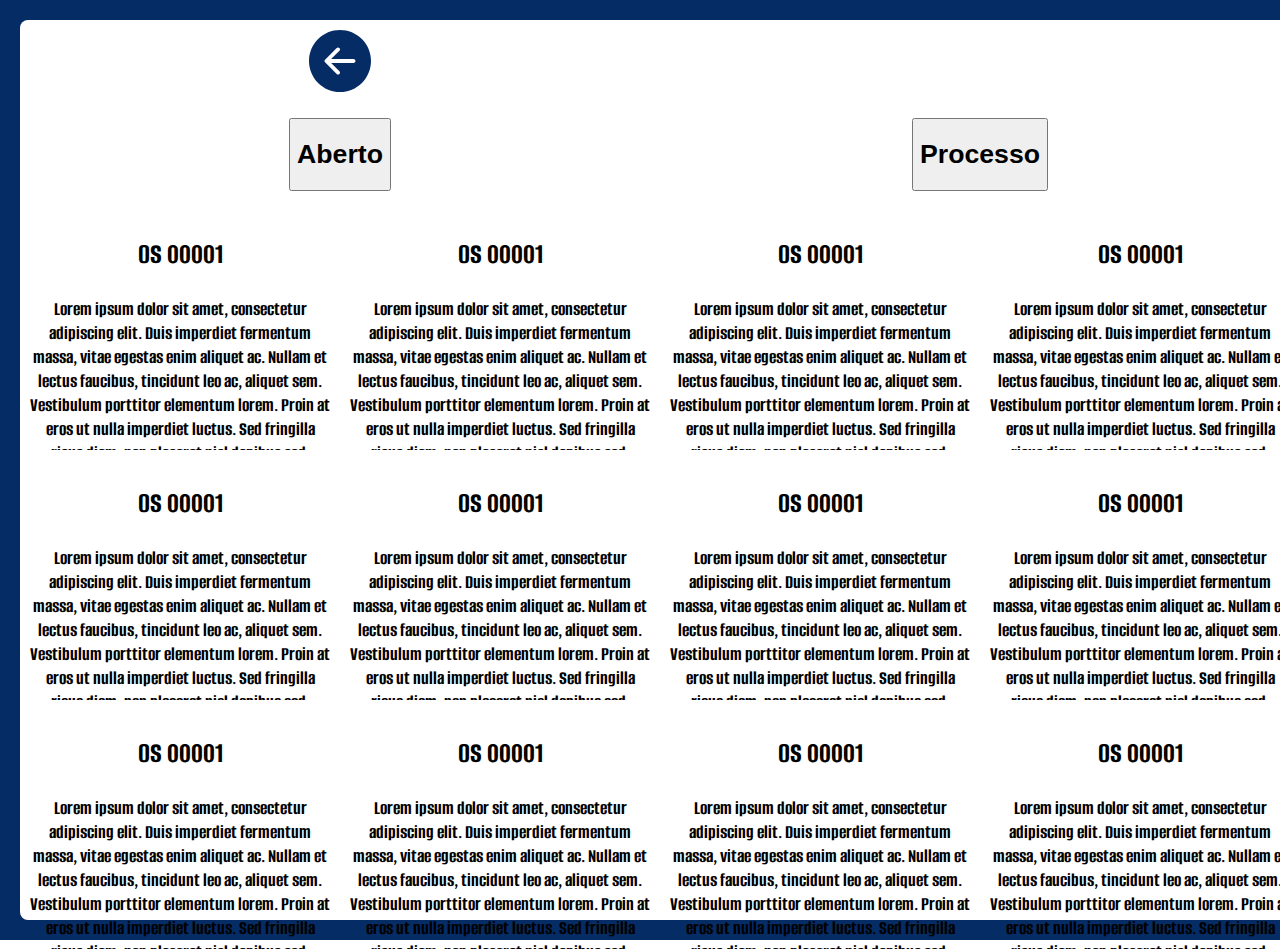
==== src/app/panel/panel.html @ eadb46f0 "start the panel page" ====
<!DOCTYPE html>
<html lang="pt-br">

<head>
    <meta charset="UTF-8">
    <meta name="viewport" content="width=device-width, initial-scale=1.0">
    <title>Service Management</title>
    <link rel="stylesheet" href="panel.css">
    <link href="https://cdn.jsdelivr.net/npm/bootstrap@5.3.1/dist/css/bootstrap.min.css" rel="stylesheet"
        integrity="sha384-4bw+/aepP/YC94hEpVNVgiZdgIC5+VKNBQNGCHeKRQN+PtmoHDEXuppvnDJzQIu9" crossorigin="anonymous">
</head>

<body>
    <div id="body">
        <div id="body-container">
            <!--O cabeçalho engloba a parte do botão de voltar até os botoes de aberto e processo-->
            <header class="grid-container-header">
                <div class="grid-item d-flex justify-content-start">
                    <img src="../../assets/resources/images/btn-voltar.svg" class="d-none d-sm-block img-fluid"
                        style="width: 10%;">
                </div>
                <div class="grid-item">
                </div>
                <div class="grid-item">
                    <button type="button" class="btn btn-success text-center">
                        <h1>Aberto</h1>
                    </button>
                </div>
                <div class="grid-item">
                    <button type="button" class="btn btn-warning text-centertext-white">
                        <h1>Processo</h1>
                    </button>
                </div>
            </header>
            <!--O main controla os cards do painel-->
            <main>
                <div class="grid-container-content">
                    <div class="grid-item">
                        <div class="card text-white bg-success">
                            <div class="card-header">
                                <h2>OS 00001</h2>
                            </div>
                            <div class="card-body">
                                <p class="card-text">Lorem ipsum dolor sit amet, consectetur adipiscing elit. Duis
                                    imperdiet fermentum massa, vitae egestas enim aliquet ac. Nullam et lectus faucibus,
                                    tincidunt leo ac, aliquet sem. Vestibulum porttitor elementum lorem. Proin at eros
                                    ut nulla imperdiet luctus. Sed fringilla risus diam, non placerat nisl dapibus sed.
                                    Nullam in velit at neque sollicitudin mattis. Aenean tincidunt justo quis purus
                                    finibus, vitae molestie ligula congue. Sed vel molestie nisl, in convallis ante. Nam
                                    eget viverra lacus. Donec semper metus quis augue vestibulum, vel venenatis quam
                                    suscipit. Ut ex diam, lacinia sed libero eget, bibendum congue risus. Vestibulum ut
                                    aliquet sapien. Nam scelerisque libero id tincidunt feugiat. </p>
                            </div>
                        </div>
                    </div>
                    <div class="grid-item">
                        <div class="card text-white bg-success">
                            <div class="card-header">
                                <h2>OS 00001</h2>
                            </div>
                            <div class="card-body">
                                <p class="card-text">Lorem ipsum dolor sit amet, consectetur adipiscing elit. Duis
                                    imperdiet fermentum massa, vitae egestas enim aliquet ac. Nullam et lectus faucibus,
                                    tincidunt leo ac, aliquet sem. Vestibulum porttitor elementum lorem. Proin at eros
                                    ut nulla imperdiet luctus. Sed fringilla risus diam, non placerat nisl dapibus sed.
                                    Nullam in velit at neque sollicitudin mattis. Aenean tincidunt justo quis purus
                                    finibus, vitae molestie ligula congue. Sed vel molestie nisl, in convallis ante. Nam
                                    eget viverra lacus. Donec semper metus quis augue vestibulum, vel venenatis quam
                                    suscipit. Ut ex diam, lacinia sed libero eget, bibendum congue risus. Vestibulum ut
                                    aliquet sapien. Nam scelerisque libero id tincidunt feugiat. </p>
                            </div>
                        </div>
                    </div>
                    <div class="grid-item">
                        <div class="card text-white bg-success">
                            <div class="card-header">
                                <h2>OS 00001</h2>
                            </div>
                            <div class="card-body">
                                <p class="card-text">Lorem ipsum dolor sit amet, consectetur adipiscing elit. Duis
                                    imperdiet fermentum massa, vitae egestas enim aliquet ac. Nullam et lectus faucibus,
                                    tincidunt leo ac, aliquet sem. Vestibulum porttitor elementum lorem. Proin at eros
                                    ut nulla imperdiet luctus. Sed fringilla risus diam, non placerat nisl dapibus sed.
                                    Nullam in velit at neque sollicitudin mattis. Aenean tincidunt justo quis purus
                                    finibus, vitae molestie ligula congue. Sed vel molestie nisl, in convallis ante. Nam
                                    eget viverra lacus. Donec semper metus quis augue vestibulum, vel venenatis quam
                                    suscipit. Ut ex diam, lacinia sed libero eget, bibendum congue risus. Vestibulum ut
                                    aliquet sapien. Nam scelerisque libero id tincidunt feugiat. </p>
                            </div>
                        </div>
                    </div>
                    <div class="grid-item">
                        <div class="card text-white bg-success">
                            <div class="card-header">
                                <h2>OS 00001</h2>
                            </div>
                            <div class="card-body">
                                <p class="card-text">Lorem ipsum dolor sit amet, consectetur adipiscing elit. Duis
                                    imperdiet fermentum massa, vitae egestas enim aliquet ac. Nullam et lectus faucibus,
                                    tincidunt leo ac, aliquet sem. Vestibulum porttitor elementum lorem. Proin at eros
                                    ut nulla imperdiet luctus. Sed fringilla risus diam, non placerat nisl dapibus sed.
                                    Nullam in velit at neque sollicitudin mattis. Aenean tincidunt justo quis purus
                                    finibus, vitae molestie ligula congue. Sed vel molestie nisl, in convallis ante. Nam
                                    eget viverra lacus. Donec semper metus quis augue vestibulum, vel venenatis quam
                                    suscipit. Ut ex diam, lacinia sed libero eget, bibendum congue risus. Vestibulum ut
                                    aliquet sapien. Nam scelerisque libero id tincidunt feugiat. </p>
                            </div>
                        </div>
                    </div>
                    <div class="grid-item">
                        <div class="card text-white bg-success">
                            <div class="card-header">
                                <h2>OS 00001</h2>
                            </div>
                            <div class="card-body">
                                <p class="card-text">Lorem ipsum dolor sit amet, consectetur adipiscing elit. Duis
                                    imperdiet fermentum massa, vitae egestas enim aliquet ac. Nullam et lectus faucibus,
                                    tincidunt leo ac, aliquet sem. Vestibulum porttitor elementum lorem. Proin at eros
                                    ut nulla imperdiet luctus. Sed fringilla risus diam, non placerat nisl dapibus sed.
                                    Nullam in velit at neque sollicitudin mattis. Aenean tincidunt justo quis purus
                                    finibus, vitae molestie ligula congue. Sed vel molestie nisl, in convallis ante. Nam
                                    eget viverra lacus. Donec semper metus quis augue vestibulum, vel venenatis quam
                                    suscipit. Ut ex diam, lacinia sed libero eget, bibendum congue risus. Vestibulum ut
                                    aliquet sapien. Nam scelerisque libero id tincidunt feugiat. </p>
                            </div>
                        </div>
                    </div>
                    <div class="grid-item">
                        <div class="card text-white bg-success">
                            <div class="card-header">
                                <h2>OS 00001</h2>
                            </div>
                            <div class="card-body">
                                <p class="card-text">Lorem ipsum dolor sit amet, consectetur adipiscing elit. Duis
                                    imperdiet fermentum massa, vitae egestas enim aliquet ac. Nullam et lectus faucibus,
                                    tincidunt leo ac, aliquet sem. Vestibulum porttitor elementum lorem. Proin at eros
                                    ut nulla imperdiet luctus. Sed fringilla risus diam, non placerat nisl dapibus sed.
                                    Nullam in velit at neque sollicitudin mattis. Aenean tincidunt justo quis purus
                                    finibus, vitae molestie ligula congue. Sed vel molestie nisl, in convallis ante. Nam
                                    eget viverra lacus. Donec semper metus quis augue vestibulum, vel venenatis quam
                                    suscipit. Ut ex diam, lacinia sed libero eget, bibendum congue risus. Vestibulum ut
                                    aliquet sapien. Nam scelerisque libero id tincidunt feugiat. </p>
                            </div>
                        </div>
                    </div>
                </div>

                <div class="grid-container-content">
                    <div class="grid-item">
                        <div class="card text-white bg-warning">
                            <div class="card-header">
                                <h2>OS 00001</h2>
                            </div>
                            <div class="card-body">
                                <p class="card-text">Lorem ipsum dolor sit amet, consectetur adipiscing elit. Duis
                                    imperdiet fermentum massa, vitae egestas enim aliquet ac. Nullam et lectus faucibus,
                                    tincidunt leo ac, aliquet sem. Vestibulum porttitor elementum lorem. Proin at eros
                                    ut nulla imperdiet luctus. Sed fringilla risus diam, non placerat nisl dapibus sed.
                                    Nullam in velit at neque sollicitudin mattis. Aenean tincidunt justo quis purus
                                    finibus, vitae molestie ligula congue. Sed vel molestie nisl, in convallis ante. Nam
                                    eget viverra lacus. Donec semper metus quis augue vestibulum, vel venenatis quam
                                    suscipit. Ut ex diam, lacinia sed libero eget, bibendum congue risus. Vestibulum ut
                                    aliquet sapien. Nam scelerisque libero id tincidunt feugiat. </p>
                            </div>
                        </div>
                    </div>
                    <div class="grid-item">
                        <div class="card text-white bg-warning">
                            <div class="card-header">
                                <h2>OS 00001</h2>
                            </div>
                            <div class="card-body">
                                <p class="card-text">Lorem ipsum dolor sit amet, consectetur adipiscing elit. Duis
                                    imperdiet fermentum massa, vitae egestas enim aliquet ac. Nullam et lectus faucibus,
                                    tincidunt leo ac, aliquet sem. Vestibulum porttitor elementum lorem. Proin at eros
                                    ut nulla imperdiet luctus. Sed fringilla risus diam, non placerat nisl dapibus sed.
                                    Nullam in velit at neque sollicitudin mattis. Aenean tincidunt justo quis purus
                                    finibus, vitae molestie ligula congue. Sed vel molestie nisl, in convallis ante. Nam
                                    eget viverra lacus. Donec semper metus quis augue vestibulum, vel venenatis quam
                                    suscipit. Ut ex diam, lacinia sed libero eget, bibendum congue risus. Vestibulum ut
                                    aliquet sapien. Nam scelerisque libero id tincidunt feugiat. </p>
                            </div>
                        </div>
                    </div>
                    <div class="grid-item">
                        <div class="card text-white bg-warning">
                            <div class="card-header">
                                <h2>OS 00001</h2>
                            </div>
                            <div class="card-body">
                                <p class="card-text">Lorem ipsum dolor sit amet, consectetur adipiscing elit. Duis
                                    imperdiet fermentum massa, vitae egestas enim aliquet ac. Nullam et lectus faucibus,
                                    tincidunt leo ac, aliquet sem. Vestibulum porttitor elementum lorem. Proin at eros
                                    ut nulla imperdiet luctus. Sed fringilla risus diam, non placerat nisl dapibus sed.
                                    Nullam in velit at neque sollicitudin mattis. Aenean tincidunt justo quis purus
                                    finibus, vitae molestie ligula congue. Sed vel molestie nisl, in convallis ante. Nam
                                    eget viverra lacus. Donec semper metus quis augue vestibulum, vel venenatis quam
                                    suscipit. Ut ex diam, lacinia sed libero eget, bibendum congue risus. Vestibulum ut
                                    aliquet sapien. Nam scelerisque libero id tincidunt feugiat. </p>
                            </div>
                        </div>
                    </div>
                    <div class="grid-item">
                        <div class="card text-white bg-warning">
                            <div class="card-header">
                                <h2>OS 00001</h2>
                            </div>
                            <div class="card-body">
                                <p class="card-text">Lorem ipsum dolor sit amet, consectetur adipiscing elit. Duis
                                    imperdiet fermentum massa, vitae egestas enim aliquet ac. Nullam et lectus faucibus,
                                    tincidunt leo ac, aliquet sem. Vestibulum porttitor elementum lorem. Proin at eros
                                    ut nulla imperdiet luctus. Sed fringilla risus diam, non placerat nisl dapibus sed.
                                    Nullam in velit at neque sollicitudin mattis. Aenean tincidunt justo quis purus
                                    finibus, vitae molestie ligula congue. Sed vel molestie nisl, in convallis ante. Nam
                                    eget viverra lacus. Donec semper metus quis augue vestibulum, vel venenatis quam
                                    suscipit. Ut ex diam, lacinia sed libero eget, bibendum congue risus. Vestibulum ut
                                    aliquet sapien. Nam scelerisque libero id tincidunt feugiat. </p>
                            </div>
                        </div>
                    </div>
                    <div class="grid-item">
                        <div class="card text-white bg-warning">
                            <div class="card-header">
                                <h2>OS 00001</h2>
                            </div>
                            <div class="card-body">
                                <p class="card-text">Lorem ipsum dolor sit amet, consectetur adipiscing elit. Duis
                                    imperdiet fermentum massa, vitae egestas enim aliquet ac. Nullam et lectus faucibus,
                                    tincidunt leo ac, aliquet sem. Vestibulum porttitor elementum lorem. Proin at eros
                                    ut nulla imperdiet luctus. Sed fringilla risus diam, non placerat nisl dapibus sed.
                                    Nullam in velit at neque sollicitudin mattis. Aenean tincidunt justo quis purus
                                    finibus, vitae molestie ligula congue. Sed vel molestie nisl, in convallis ante. Nam
                                    eget viverra lacus. Donec semper metus quis augue vestibulum, vel venenatis quam
                                    suscipit. Ut ex diam, lacinia sed libero eget, bibendum congue risus. Vestibulum ut
                                    aliquet sapien. Nam scelerisque libero id tincidunt feugiat. </p>
                            </div>
                        </div>
                    </div>
                    <div class="grid-item">
                        <div class="card text-white bg-warning">
                            <div class="card-header">
                                <h2>OS 00001</h2>
                            </div>
                            <div class="card-body">
                                <p class="card-text">Lorem ipsum dolor sit amet, consectetur adipiscing elit. Duis
                                    imperdiet fermentum massa, vitae egestas enim aliquet ac. Nullam et lectus faucibus,
                                    tincidunt leo ac, aliquet sem. Vestibulum porttitor elementum lorem. Proin at eros
                                    ut nulla imperdiet luctus. Sed fringilla risus diam, non placerat nisl dapibus sed.
                                    Nullam in velit at neque sollicitudin mattis. Aenean tincidunt justo quis purus
                                    finibus, vitae molestie ligula congue. Sed vel molestie nisl, in convallis ante. Nam
                                    eget viverra lacus. Donec semper metus quis augue vestibulum, vel venenatis quam
                                    suscipit. Ut ex diam, lacinia sed libero eget, bibendum congue risus. Vestibulum ut
                                    aliquet sapien. Nam scelerisque libero id tincidunt feugiat. </p>
                            </div>
                        </div>
                    </div>
                </div>
            </main>
        </div>
    </div>

    <script src="https://cdn.jsdelivr.net/npm/bootstrap@5.3.1/dist/js/bootstrap.bundle.min.js"
        integrity="sha384-HwwvtgBNo3bZJJLYd8oVXjrBZt8cqVSpeBNS5n7C8IVInixGAoxmnlMuBnhbgrkm" crossorigin="anonymous">
    </script>

    <script src="assets/resources/lib/jquery/jquery-3.7.1.min.js"></script>
</body>

</html>
---- src/app/panel/panel.css ----
@font-face {
    font-family: AlumniSans-Bold;
    src: url(../../assets/resources/fonts/Alumni_Sans/static/AlumniSans-Bold.ttf)
}

html,
body {
    height: 100%;
    margin: 0;
    padding: 0;
}

main {
    display: flex;
}

#body {
    background-color: #052C65;
    font-family: AlumniSans-bold;
    font-size: 20px;
    width: 100%;
    height: 100vh;
    padding: 1em;
}

#body-container {
    background-color: white;
    border-radius: .4em;
    height: 100%;
}

.grid-container-header {
    display: grid;
    grid-template-columns: repeat(2, 1fr);
    grid-template-rows: 12.2vh 12.2h;
}

.grid-container-content {
    display: grid;
    grid-template-columns: repeat(2, 1fr);
}

.grid-item {
    padding: 0.5em;
    text-align: center;
    overflow: hidden;
    max-height: 25.5vh;
}

@media (max-width: 1024px) {
    .grid-container-content {
        grid-template-columns: repeat(1, 1fr);
        /* Quando a tela for menor ou igual a 768px, uma coluna */
    }
}
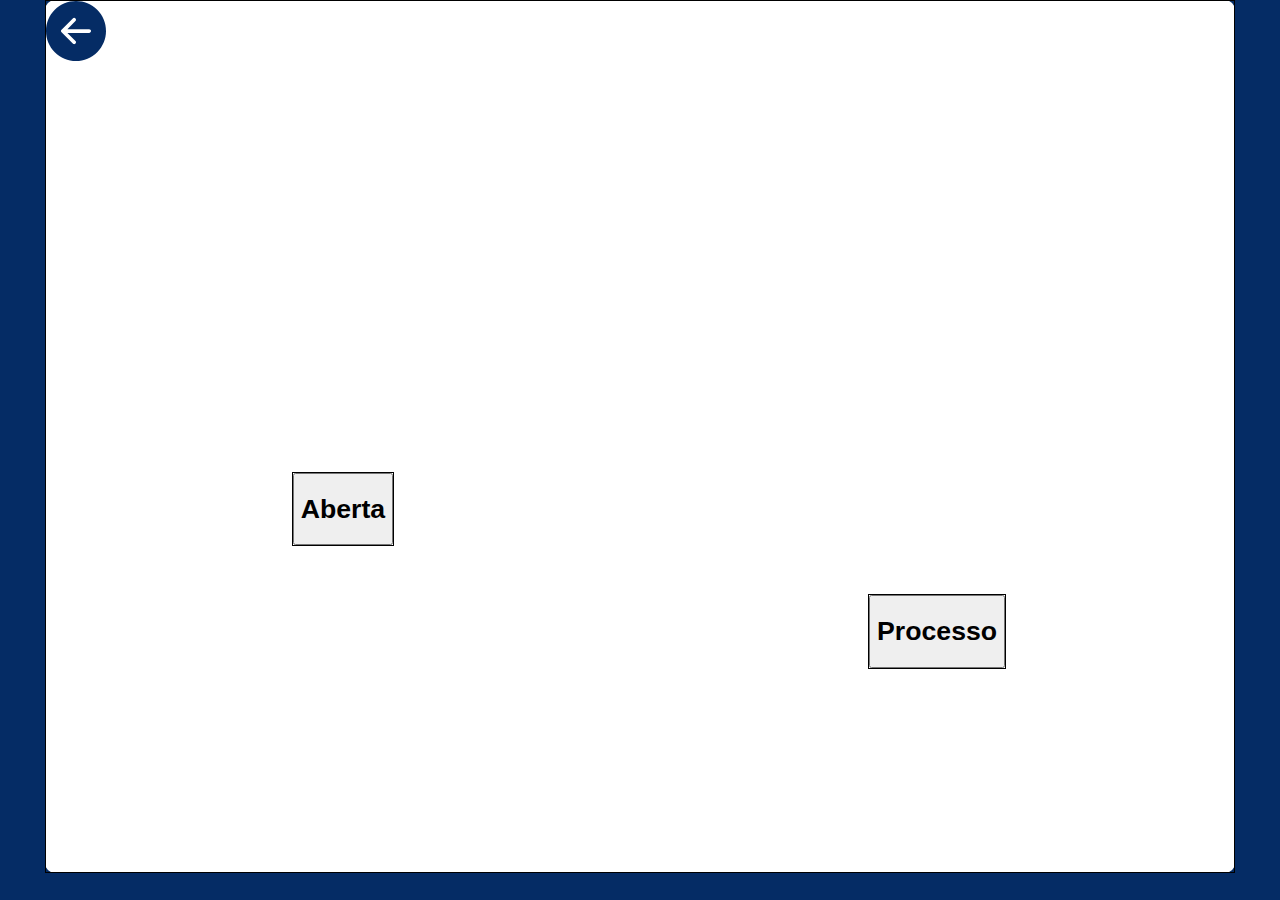
==== commit 1e024703: "a" ====
--- a/src/app/panel/panel.html
+++ b/src/app/panel/panel.html
@@ -11,251 +11,26 @@
 </head>
 
 <body>
-    <div id="body">
-        <div id="body-container">
-            <!--O cabeçalho engloba a parte do botão de voltar até os botoes de aberto e processo-->
-            <header class="grid-container-header">
-                <div class="grid-item d-flex justify-content-start">
-                    <img src="../../assets/resources/images/btn-voltar.svg" class="d-none d-sm-block img-fluid"
-                        style="width: 10%;">
+    <div class="contentor cor-roxa" id="corpo">
+        <div class="contentor cor-branca largura-93 altura-97 margem-auto b-raio-1 grelha-1-coluna">
+            <!--Cabeçalho-->
+            <div id="header" class="contentor-pequeno grelha-2-colunas borda-1">
+                <div>
+                    <img src="../../assets/resources/images/btn-voltar.svg">
                 </div>
-                <div class="grid-item">
-                </div>
-                <div class="grid-item">
-                    <button type="button" class="btn btn-success text-center">
-                        <h1>Aberto</h1>
+                <div></div>
+                <div class="contentor-pequeno margem-auto margem-topo-8 borda-1">
+                    <button type="button" class="btn btn-success text-center text-white">
+                        <h1>Aberta</h1>
                     </button>
                 </div>
-                <div class="grid-item">
-                    <button type="button" class="btn btn-warning text-centertext-white">
+                <div class="contentor-pequeno margem-auto borda-1">
+                    <button type="button" class="btn btn-warning text-center text-white">
                         <h1>Processo</h1>
                     </button>
                 </div>
-            </header>
-            <!--O main controla os cards do painel-->
-            <main>
-                <div class="grid-container-content">
-                    <div class="grid-item">
-                        <div class="card text-white bg-success">
-                            <div class="card-header">
-                                <h2>OS 00001</h2>
-                            </div>
-                            <div class="card-body">
-                                <p class="card-text">Lorem ipsum dolor sit amet, consectetur adipiscing elit. Duis
-                                    imperdiet fermentum massa, vitae egestas enim aliquet ac. Nullam et lectus faucibus,
-                                    tincidunt leo ac, aliquet sem. Vestibulum porttitor elementum lorem. Proin at eros
-                                    ut nulla imperdiet luctus. Sed fringilla risus diam, non placerat nisl dapibus sed.
-                                    Nullam in velit at neque sollicitudin mattis. Aenean tincidunt justo quis purus
-                                    finibus, vitae molestie ligula congue. Sed vel molestie nisl, in convallis ante. Nam
-                                    eget viverra lacus. Donec semper metus quis augue vestibulum, vel venenatis quam
-                                    suscipit. Ut ex diam, lacinia sed libero eget, bibendum congue risus. Vestibulum ut
-                                    aliquet sapien. Nam scelerisque libero id tincidunt feugiat. </p>
-                            </div>
-                        </div>
-                    </div>
-                    <div class="grid-item">
-                        <div class="card text-white bg-success">
-                            <div class="card-header">
-                                <h2>OS 00001</h2>
-                            </div>
-                            <div class="card-body">
-                                <p class="card-text">Lorem ipsum dolor sit amet, consectetur adipiscing elit. Duis
-                                    imperdiet fermentum massa, vitae egestas enim aliquet ac. Nullam et lectus faucibus,
-                                    tincidunt leo ac, aliquet sem. Vestibulum porttitor elementum lorem. Proin at eros
-                                    ut nulla imperdiet luctus. Sed fringilla risus diam, non placerat nisl dapibus sed.
-                                    Nullam in velit at neque sollicitudin mattis. Aenean tincidunt justo quis purus
-                                    finibus, vitae molestie ligula congue. Sed vel molestie nisl, in convallis ante. Nam
-                                    eget viverra lacus. Donec semper metus quis augue vestibulum, vel venenatis quam
-                                    suscipit. Ut ex diam, lacinia sed libero eget, bibendum congue risus. Vestibulum ut
-                                    aliquet sapien. Nam scelerisque libero id tincidunt feugiat. </p>
-                            </div>
-                        </div>
-                    </div>
-                    <div class="grid-item">
-                        <div class="card text-white bg-success">
-                            <div class="card-header">
-                                <h2>OS 00001</h2>
-                            </div>
-                            <div class="card-body">
-                                <p class="card-text">Lorem ipsum dolor sit amet, consectetur adipiscing elit. Duis
-                                    imperdiet fermentum massa, vitae egestas enim aliquet ac. Nullam et lectus faucibus,
-                                    tincidunt leo ac, aliquet sem. Vestibulum porttitor elementum lorem. Proin at eros
-                                    ut nulla imperdiet luctus. Sed fringilla risus diam, non placerat nisl dapibus sed.
-                                    Nullam in velit at neque sollicitudin mattis. Aenean tincidunt justo quis purus
-                                    finibus, vitae molestie ligula congue. Sed vel molestie nisl, in convallis ante. Nam
-                                    eget viverra lacus. Donec semper metus quis augue vestibulum, vel venenatis quam
-                                    suscipit. Ut ex diam, lacinia sed libero eget, bibendum congue risus. Vestibulum ut
-                                    aliquet sapien. Nam scelerisque libero id tincidunt feugiat. </p>
-                            </div>
-                        </div>
-                    </div>
-                    <div class="grid-item">
-                        <div class="card text-white bg-success">
-                            <div class="card-header">
-                                <h2>OS 00001</h2>
-                            </div>
-                            <div class="card-body">
-                                <p class="card-text">Lorem ipsum dolor sit amet, consectetur adipiscing elit. Duis
-                                    imperdiet fermentum massa, vitae egestas enim aliquet ac. Nullam et lectus faucibus,
-                                    tincidunt leo ac, aliquet sem. Vestibulum porttitor elementum lorem. Proin at eros
-                                    ut nulla imperdiet luctus. Sed fringilla risus diam, non placerat nisl dapibus sed.
-                                    Nullam in velit at neque sollicitudin mattis. Aenean tincidunt justo quis purus
-                                    finibus, vitae molestie ligula congue. Sed vel molestie nisl, in convallis ante. Nam
-                                    eget viverra lacus. Donec semper metus quis augue vestibulum, vel venenatis quam
-                                    suscipit. Ut ex diam, lacinia sed libero eget, bibendum congue risus. Vestibulum ut
-                                    aliquet sapien. Nam scelerisque libero id tincidunt feugiat. </p>
-                            </div>
-                        </div>
-                    </div>
-                    <div class="grid-item">
-                        <div class="card text-white bg-success">
-                            <div class="card-header">
-                                <h2>OS 00001</h2>
-                            </div>
-                            <div class="card-body">
-                                <p class="card-text">Lorem ipsum dolor sit amet, consectetur adipiscing elit. Duis
-                                    imperdiet fermentum massa, vitae egestas enim aliquet ac. Nullam et lectus faucibus,
-                                    tincidunt leo ac, aliquet sem. Vestibulum porttitor elementum lorem. Proin at eros
-                                    ut nulla imperdiet luctus. Sed fringilla risus diam, non placerat nisl dapibus sed.
-                                    Nullam in velit at neque sollicitudin mattis. Aenean tincidunt justo quis purus
-                                    finibus, vitae molestie ligula congue. Sed vel molestie nisl, in convallis ante. Nam
-                                    eget viverra lacus. Donec semper metus quis augue vestibulum, vel venenatis quam
-                                    suscipit. Ut ex diam, lacinia sed libero eget, bibendum congue risus. Vestibulum ut
-                                    aliquet sapien. Nam scelerisque libero id tincidunt feugiat. </p>
-                            </div>
-                        </div>
-                    </div>
-                    <div class="grid-item">
-                        <div class="card text-white bg-success">
-                            <div class="card-header">
-                                <h2>OS 00001</h2>
-                            </div>
-                            <div class="card-body">
-                                <p class="card-text">Lorem ipsum dolor sit amet, consectetur adipiscing elit. Duis
-                                    imperdiet fermentum massa, vitae egestas enim aliquet ac. Nullam et lectus faucibus,
-                                    tincidunt leo ac, aliquet sem. Vestibulum porttitor elementum lorem. Proin at eros
-                                    ut nulla imperdiet luctus. Sed fringilla risus diam, non placerat nisl dapibus sed.
-                                    Nullam in velit at neque sollicitudin mattis. Aenean tincidunt justo quis purus
-                                    finibus, vitae molestie ligula congue. Sed vel molestie nisl, in convallis ante. Nam
-                                    eget viverra lacus. Donec semper metus quis augue vestibulum, vel venenatis quam
-                                    suscipit. Ut ex diam, lacinia sed libero eget, bibendum congue risus. Vestibulum ut
-                                    aliquet sapien. Nam scelerisque libero id tincidunt feugiat. </p>
-                            </div>
-                        </div>
-                    </div>
-                </div>
+            </div>
 
-                <div class="grid-container-content">
-                    <div class="grid-item">
-                        <div class="card text-white bg-warning">
-                            <div class="card-header">
-                                <h2>OS 00001</h2>
-                            </div>
-                            <div class="card-body">
-                                <p class="card-text">Lorem ipsum dolor sit amet, consectetur adipiscing elit. Duis
-                                    imperdiet fermentum massa, vitae egestas enim aliquet ac. Nullam et lectus faucibus,
-                                    tincidunt leo ac, aliquet sem. Vestibulum porttitor elementum lorem. Proin at eros
-                                    ut nulla imperdiet luctus. Sed fringilla risus diam, non placerat nisl dapibus sed.
-                                    Nullam in velit at neque sollicitudin mattis. Aenean tincidunt justo quis purus
-                                    finibus, vitae molestie ligula congue. Sed vel molestie nisl, in convallis ante. Nam
-                                    eget viverra lacus. Donec semper metus quis augue vestibulum, vel venenatis quam
-                                    suscipit. Ut ex diam, lacinia sed libero eget, bibendum congue risus. Vestibulum ut
-                                    aliquet sapien. Nam scelerisque libero id tincidunt feugiat. </p>
-                            </div>
-                        </div>
-                    </div>
-                    <div class="grid-item">
-                        <div class="card text-white bg-warning">
-                            <div class="card-header">
-                                <h2>OS 00001</h2>
-                            </div>
-                            <div class="card-body">
-                                <p class="card-text">Lorem ipsum dolor sit amet, consectetur adipiscing elit. Duis
-                                    imperdiet fermentum massa, vitae egestas enim aliquet ac. Nullam et lectus faucibus,
-                                    tincidunt leo ac, aliquet sem. Vestibulum porttitor elementum lorem. Proin at eros
-                                    ut nulla imperdiet luctus. Sed fringilla risus diam, non placerat nisl dapibus sed.
-                                    Nullam in velit at neque sollicitudin mattis. Aenean tincidunt justo quis purus
-                                    finibus, vitae molestie ligula congue. Sed vel molestie nisl, in convallis ante. Nam
-                                    eget viverra lacus. Donec semper metus quis augue vestibulum, vel venenatis quam
-                                    suscipit. Ut ex diam, lacinia sed libero eget, bibendum congue risus. Vestibulum ut
-                                    aliquet sapien. Nam scelerisque libero id tincidunt feugiat. </p>
-                            </div>
-                        </div>
-                    </div>
-                    <div class="grid-item">
-                        <div class="card text-white bg-warning">
-                            <div class="card-header">
-                                <h2>OS 00001</h2>
-                            </div>
-                            <div class="card-body">
-                                <p class="card-text">Lorem ipsum dolor sit amet, consectetur adipiscing elit. Duis
-                                    imperdiet fermentum massa, vitae egestas enim aliquet ac. Nullam et lectus faucibus,
-                                    tincidunt leo ac, aliquet sem. Vestibulum porttitor elementum lorem. Proin at eros
-                                    ut nulla imperdiet luctus. Sed fringilla risus diam, non placerat nisl dapibus sed.
-                                    Nullam in velit at neque sollicitudin mattis. Aenean tincidunt justo quis purus
-                                    finibus, vitae molestie ligula congue. Sed vel molestie nisl, in convallis ante. Nam
-                                    eget viverra lacus. Donec semper metus quis augue vestibulum, vel venenatis quam
-                                    suscipit. Ut ex diam, lacinia sed libero eget, bibendum congue risus. Vestibulum ut
-                                    aliquet sapien. Nam scelerisque libero id tincidunt feugiat. </p>
-                            </div>
-                        </div>
-                    </div>
-                    <div class="grid-item">
-                        <div class="card text-white bg-warning">
-                            <div class="card-header">
-                                <h2>OS 00001</h2>
-                            </div>
-                            <div class="card-body">
-                                <p class="card-text">Lorem ipsum dolor sit amet, consectetur adipiscing elit. Duis
-                                    imperdiet fermentum massa, vitae egestas enim aliquet ac. Nullam et lectus faucibus,
-                                    tincidunt leo ac, aliquet sem. Vestibulum porttitor elementum lorem. Proin at eros
-                                    ut nulla imperdiet luctus. Sed fringilla risus diam, non placerat nisl dapibus sed.
-                                    Nullam in velit at neque sollicitudin mattis. Aenean tincidunt justo quis purus
-                                    finibus, vitae molestie ligula congue. Sed vel molestie nisl, in convallis ante. Nam
-                                    eget viverra lacus. Donec semper metus quis augue vestibulum, vel venenatis quam
-                                    suscipit. Ut ex diam, lacinia sed libero eget, bibendum congue risus. Vestibulum ut
-                                    aliquet sapien. Nam scelerisque libero id tincidunt feugiat. </p>
-                            </div>
-                        </div>
-                    </div>
-                    <div class="grid-item">
-                        <div class="card text-white bg-warning">
-                            <div class="card-header">
-                                <h2>OS 00001</h2>
-                            </div>
-                            <div class="card-body">
-                                <p class="card-text">Lorem ipsum dolor sit amet, consectetur adipiscing elit. Duis
-                                    imperdiet fermentum massa, vitae egestas enim aliquet ac. Nullam et lectus faucibus,
-                                    tincidunt leo ac, aliquet sem. Vestibulum porttitor elementum lorem. Proin at eros
-                                    ut nulla imperdiet luctus. Sed fringilla risus diam, non placerat nisl dapibus sed.
-                                    Nullam in velit at neque sollicitudin mattis. Aenean tincidunt justo quis purus
-                                    finibus, vitae molestie ligula congue. Sed vel molestie nisl, in convallis ante. Nam
-                                    eget viverra lacus. Donec semper metus quis augue vestibulum, vel venenatis quam
-                                    suscipit. Ut ex diam, lacinia sed libero eget, bibendum congue risus. Vestibulum ut
-                                    aliquet sapien. Nam scelerisque libero id tincidunt feugiat. </p>
-                            </div>
-                        </div>
-                    </div>
-                    <div class="grid-item">
-                        <div class="card text-white bg-warning">
-                            <div class="card-header">
-                                <h2>OS 00001</h2>
-                            </div>
-                            <div class="card-body">
-                                <p class="card-text">Lorem ipsum dolor sit amet, consectetur adipiscing elit. Duis
-                                    imperdiet fermentum massa, vitae egestas enim aliquet ac. Nullam et lectus faucibus,
-                                    tincidunt leo ac, aliquet sem. Vestibulum porttitor elementum lorem. Proin at eros
-                                    ut nulla imperdiet luctus. Sed fringilla risus diam, non placerat nisl dapibus sed.
-                                    Nullam in velit at neque sollicitudin mattis. Aenean tincidunt justo quis purus
-                                    finibus, vitae molestie ligula congue. Sed vel molestie nisl, in convallis ante. Nam
-                                    eget viverra lacus. Donec semper metus quis augue vestibulum, vel venenatis quam
-                                    suscipit. Ut ex diam, lacinia sed libero eget, bibendum congue risus. Vestibulum ut
-                                    aliquet sapien. Nam scelerisque libero id tincidunt feugiat. </p>
-                            </div>
-                        </div>
-                    </div>
-                </div>
-            </main>
         </div>
     </div>
 
--- a/src/app/panel/panel.css
+++ b/src/app/panel/panel.css
@@ -1,6 +1,11 @@
 @font-face {
     font-family: AlumniSans-Bold;
     src: url(../../assets/resources/fonts/Alumni_Sans/static/AlumniSans-Bold.ttf)
+}
+
+@font-face {
+    font-family: AlumniSans-Regular;
+    src: url(../../assets/resources/fonts/Alumni_Sans/static/AlumniSans-Regular.ttf)
 }
 
 html,
@@ -10,46 +15,79 @@
     padding: 0;
 }
 
-main {
-    display: flex;
+/* Cores*/
+.cor-roxa {
+    background-color: #052C65;
 }
 
-#body {
-    background-color: #052C65;
-    font-family: AlumniSans-bold;
-    font-size: 20px;
-    width: 100%;
-    height: 100vh;
-    padding: 1em;
+.cor-branca {
+    background-color: white;
 }
 
-#body-container {
-    background-color: white;
-    border-radius: .4em;
-    height: 100%;
+/* Larguras*/
+.largura-93 {
+    width: 93%;
 }
 
-.grid-container-header {
-    display: grid;
-    grid-template-columns: repeat(2, 1fr);
-    grid-template-rows: 12.2vh 12.2h;
+/* Alturas*/
+.altura-97 {
+    height: 97%;
 }
 
-.grid-container-content {
+/*Contentores*/
+
+@media (max-width: 576px) {
+    .contentor-pequeno {
+        display: flex;
+        overflow: hidden;
+    }
+}
+
+@media (max-width: 720px) {
+    .contentor-medio {
+        display: flex;
+        overflow: hidden;
+    }
+}
+
+@media (max-width: 960px) {
+    .contentor-grande {
+        display: flex;
+        overflow: hidden;
+    }
+}
+
+/* Margens*/
+.margem-auto {
+    margin: auto;
+}
+
+.margem-topo-8 {
+    margin-top: 80px;
+}
+
+/* Bordas*/
+.b-raio-1 {
+    border-radius: .5em;
+}
+
+.borda-1 {
+    border: 1px solid black;
+}
+
+/* Grids*/
+.grelha-2-colunas {
     display: grid;
     grid-template-columns: repeat(2, 1fr);
 }
 
-.grid-item {
-    padding: 0.5em;
-    text-align: center;
-    overflow: hidden;
-    max-height: 25.5vh;
+.grelha-1-coluna {
+    display: grid;
+    grid-template-columns: repeat(1, 1fr);
 }
 
-@media (max-width: 1024px) {
-    .grid-container-content {
-        grid-template-columns: repeat(1, 1fr);
-        /* Quando a tela for menor ou igual a 768px, uma coluna */
-    }
+#corpo {
+    font-size: 20px;
+    width: 100%;
+    height: 100%;
 }